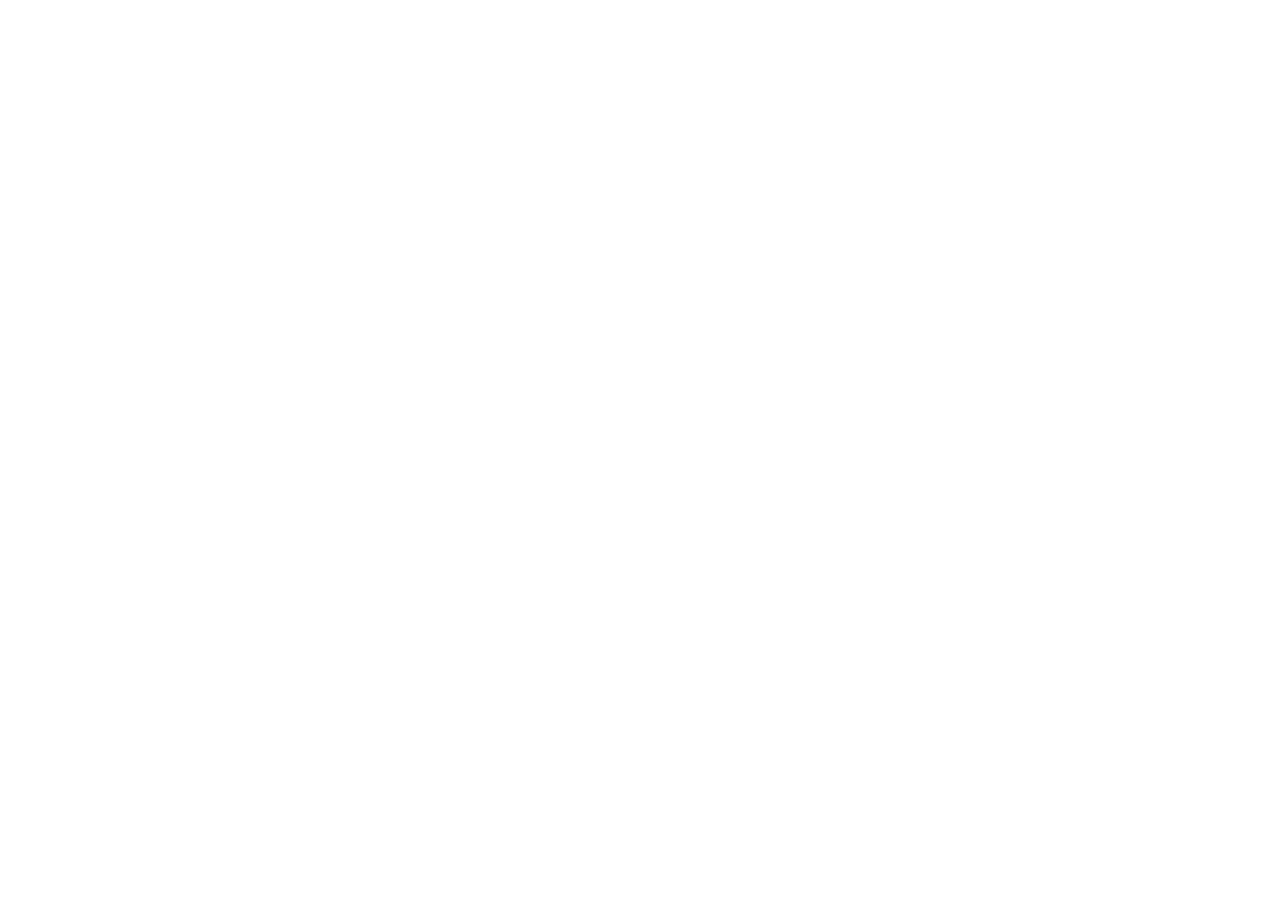
==== index.html @ c94377c6 "feat: setup project" ====
<!DOCTYPE html>
<html lang="en">
  <head>
    <meta charset="UTF-8" />
    <meta name="viewport" content="width=device-width, initial-scale=1.0" />
    <link rel="stylesheet" href="style/style.css" />
    <title>Personal Blog</title>
  </head>
  <body>
    <div class="grid-container">
      <header class="header"></header>
      <aside class="menu"></aside>
      <main class="main-content"></main>
      <footer class="footer"></footer>
    </div>
  </body>
</html>
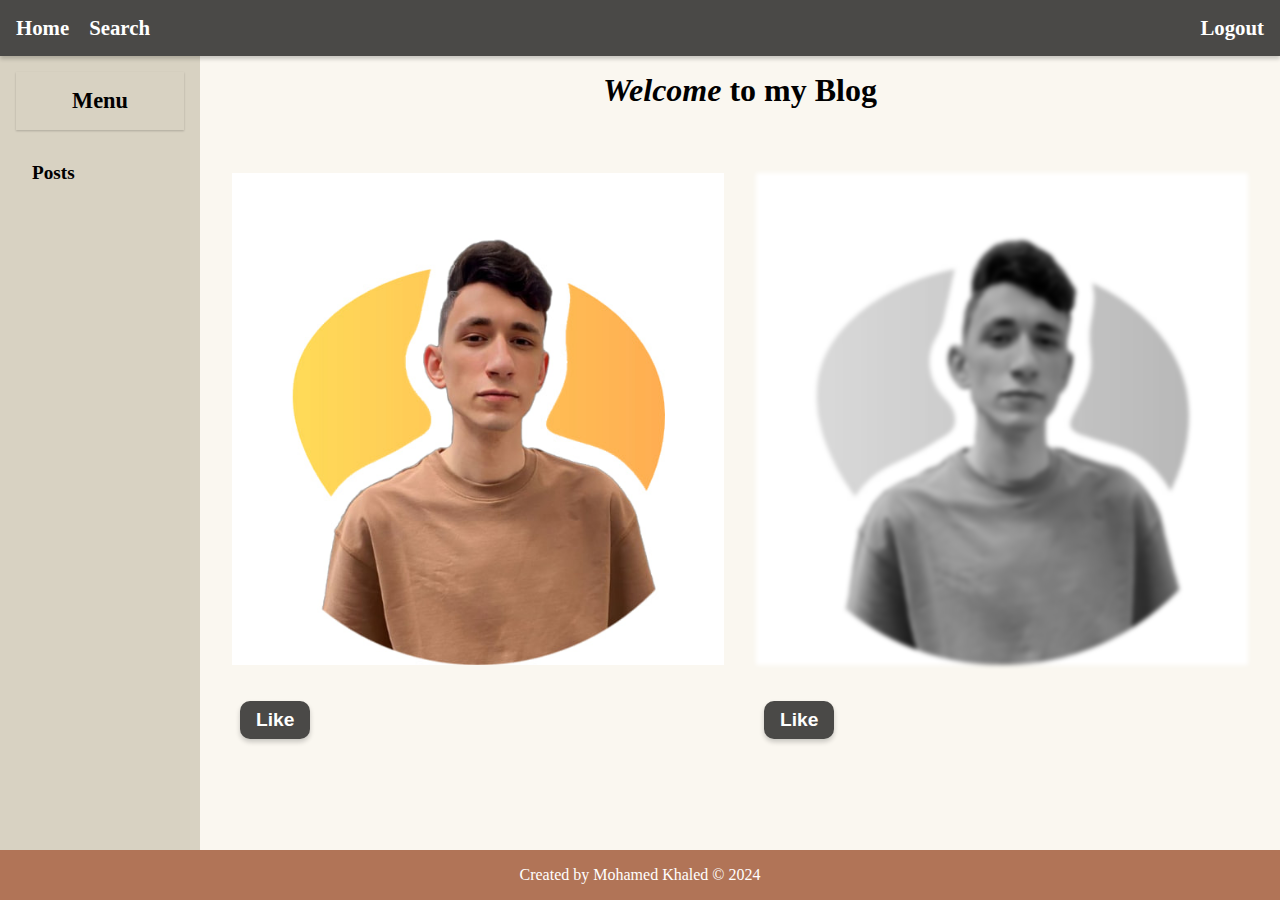
==== commit 1d1aebe8: "feat: finish Project" ====
--- a/index.html
+++ b/index.html
@@ -8,10 +8,41 @@
   </head>
   <body>
     <div class="grid-container">
-      <header class="header"></header>
-      <aside class="menu"></aside>
-      <main class="main-content"></main>
-      <footer class="footer"></footer>
+      <header class="header">
+        <nav class="nav">
+          <ul class="nav-list">
+            <li><a href="./index.html" class="nav-links">Home</a></li>
+            <li><a href="#" class="nav-links">Search</a></li>
+          </ul>
+          <a href="#" class="nav-links">Logout</a>
+        </nav>
+      </header>
+      <aside class="menu section">
+        <h2 class="menu-title">Menu</h2>
+        <ul class="menu-list">
+          <li>
+            <a href="./pages/post.html" class="menu-links">Posts</a>
+          </li>
+        </ul>
+      </aside>
+      <main class="section content">
+        <h1 class="main-title"><em>Welcome</em> to my Blog</h1>
+        <div class="container main-content">
+          <div class="blog__card">
+            <div class="card-img">
+              <img class="img" src="./assets/profilepic2.png" alt="personal-img" />
+            </div>
+            <button class="card-btn">Like</button>
+          </div>
+          <div class="blog__card">
+            <div class="card-img">
+              <img class="img img-2" src="./assets/profilepic2.png" alt="personal-img" />
+            </div>
+            <button class="card-btn">Like</button>
+          </div>
+        </div>
+      </main>
+      <footer class="footer">Created by Mohamed Khaled © 2024</footer>
     </div>
   </body>
 </html>
--- a/style/style.css
+++ b/style/style.css
@@ -0,0 +1,93 @@
+@import "./reset.css";
+@import "./grid-home.css";
+@import "./responsive.css";
+@import "./post.css";
+
+/* nav end*/
+.nav {
+  display: flex;
+  justify-content: space-between;
+  align-items: center;
+}
+/* nav End*/
+.nav-list {
+  display: flex;
+  gap: 0 20px;
+}
+
+/*general section*/
+.section {
+  padding: 1rem;
+}
+
+/* side bar*/
+.menu-title {
+  padding: 1rem 0;
+  font-weight: bolder;
+  font-size: 1.4rem;
+  margin-bottom: 1rem;
+  text-align: center;
+  box-shadow: 0 1px 2px rgba(0, 0, 0, 0.2);
+}
+
+.menu-links {
+  display: inline-block;
+  padding: 1rem;
+  font-weight: bolder;
+  font-size: 1.2rem;
+  text-align: center;
+  color: black;
+}
+
+.menu-links:hover {
+  background-color: #b17457;
+  color: white;
+}
+/* finish Menu*/
+/* start content*/
+.main-content {
+  display: grid;
+  grid-template-columns: 1fr 1fr;
+}
+
+.main-title {
+  text-align: center;
+}
+/* card post*/
+.container {
+  margin-top: 3rem;
+}
+
+.card-img {
+  overflow: hidden;
+  margin-bottom: 1rem;
+  padding: 1rem;
+  border-radius: 25px;
+}
+
+.card-btn {
+  padding: 0.5rem 1rem;
+  border: none;
+  border-radius: 10px;
+  background-color: #4a4947;
+  color: white;
+  font-size: 1.2rem;
+  font-weight: bold;
+  cursor: pointer;
+  margin-left: 1.5rem;
+  box-shadow: 0 3px 5px rgba(0, 0, 0, 0.2);
+}
+
+.img-2 {
+  filter: grayscale(100%) blur(2px);
+}
+
+/*footer*/
+.footer {
+  display: flex;
+  justify-content: center;
+  align-items: center;
+  padding: 1rem;
+  background-color: #b17457;
+  color: white;
+}
